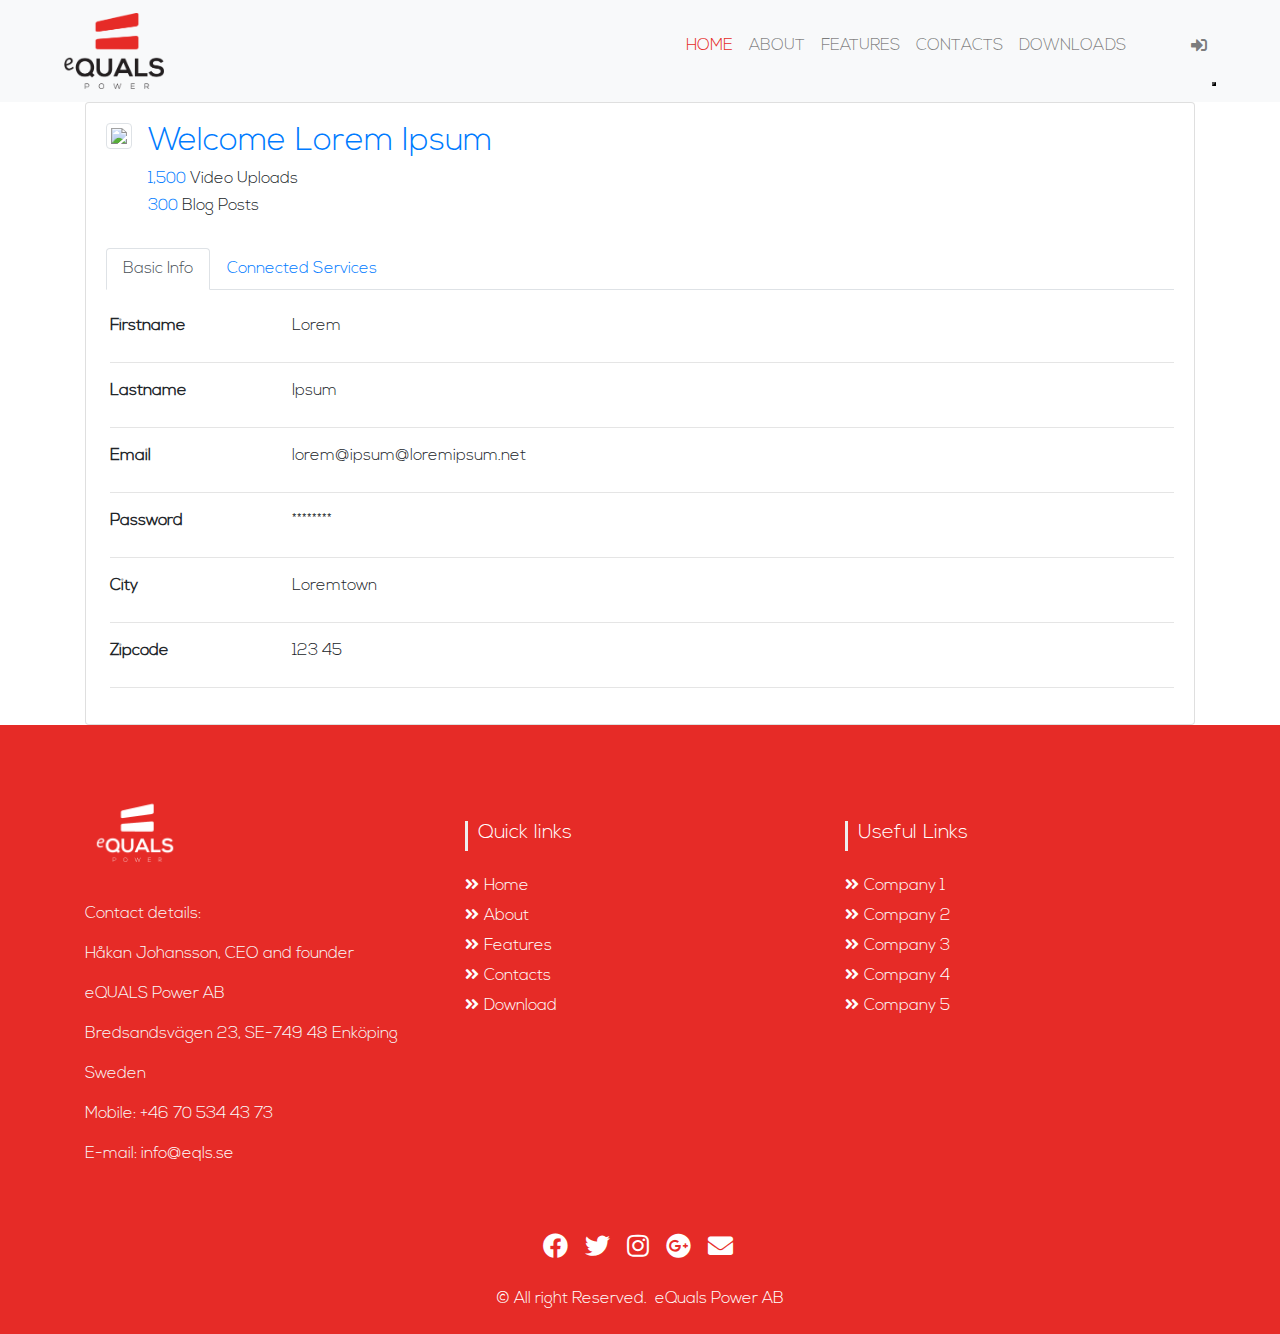
==== profile.html @ d8c85fa6 "1save" ====
<!--
<?php

  $result="";

  if(isset($_POST['submit'])){
    require 'phpmailer/PHPMailerAutoload.php';
    $mail = new PHPmailer;

    $mail->Host='smtp.gmail.com';
    $mail->Port=587;
    $mail->SMTPAuth=true;
    $mail->SMTPSecure='tls';
    $mail->Username='peterdaliandalledahlin@gmail.com';
    $mail->Password='*********'; // KOM IHÅG ATT SÄTTA RÄTT PASSWORD

    $mail->setFrom($_POST['email'],$_POST['name']);
    $mail->addAddress('peterdaliandalledahlin@gmail.com');
    $mail->addReplyTo($_POST['email'],$_POST['name']);

    $mail->isHTML(true);
    $mail->Subject='Form Submission: '.$_POST['subject0'];
    $mail->Body='<h1 align=center>Name:'.$_POST['name'].'<br>Email: '.$_POST['email'].'<br>Message: '.$_POST['msg'].'</h1>';

    if(!$mail->send()){
      $result="Something went wrong. Please try again.";
    }
    else{
      $result="Thanks ".$_POST['name']." for contacting us. We'll get back to you soon!";
    }
  }

?>
-->

<!DOCTYPE html>
<html lang="en">
<head>
    <meta charset="UTF-8">
    <meta name="viewport" content="width=device-width, initial-scale=1.0">
    <meta http-equiv="X-UA-Compatible" content="ie=edge">
    <title>Equals Power | Power to success</title>
    <link rel="apple-touch-icon" sizes="57x57" href="favicons/apple-icon-57x57.png">
    <link rel="apple-touch-icon" sizes="60x60" href="favicons/apple-icon-60x60.png">
    <link rel="apple-touch-icon" sizes="72x72" href="favicons/apple-icon-72x72.png">
    <link rel="apple-touch-icon" sizes="76x76" href="favicons/apple-icon-76x76.png">
    <link rel="apple-touch-icon" sizes="114x114" href="favicons/apple-icon-114x114.png">
    <link rel="apple-touch-icon" sizes="120x120" href="favicons/apple-icon-120x120.png">
    <link rel="apple-touch-icon" sizes="144x144" href="favicons/apple-icon-144x144.png">
    <link rel="apple-touch-icon" sizes="152x152" href="favicons/apple-icon-152x152.png">
    <link rel="apple-touch-icon" sizes="180x180" href="favicons/apple-icon-180x180.png">
    <link rel="icon" type="image/png" sizes="192x192"  href="favicons/android-icon-192x192.png">
    <link rel="icon" type="image/png" sizes="32x32" href="favicons/favicon-32x32.png">
    <link rel="icon" type="image/png" sizes="96x96" href="favicons/favicon-96x96.png">
    <link rel="icon" type="image/png" sizes="16x16" href="favicons/favicon-16x16.png">
    <link rel="manifest" href="favicons/manifest.json">
    <meta name="msapplication-TileColor" content="#ffffff">
    <meta name="msapplication-TileImage" content="/ms-icon-144x144.png">
    <meta name="theme-color" content="#ffffff">
    <script src="https://kit.fontawesome.com/1416ee6cd5.js"></script>
    <link rel="stylesheet" href="https://stackpath.bootstrapcdn.com/bootstrap/4.3.1/css/bootstrap.min.css" integrity="sha384-ggOyR0iXCbMQv3Xipma34MD+dH/1fQ784/j6cY/iJTQUOhcWr7x9JvoRxT2MZw1T" crossorigin="anonymous">    <link rel="stylesheet" href="https://use.fontawesome.com/releases/v5.5.0/css/all.css">
    <link rel="stylesheet" href="css/custom.css">
    <script src="js/preload.js"></script>
</head>
<body>
  <button onclick="topFunction()" id="back_to_top_btn" title="Go to top"><i class="fas fa-arrow-up"></i></button>
<nav class="navbar sticky-top navbar-expand-md bg-light navbar-light justify-content-between" id="navBar">
    <a class="navbar-brand" href="index.html"><img class="logotype" src="images/equals_logo_tilted_e.png" alt=""></a>
    <!-- <button class="btn btn-success ml-auto">Always Show</button> -->
    <button class="navbar-toggler" type="button" data-toggle="collapse" data-target="#navbar_equalspower">
        <span class="navbar-toggler-icon"></span>
    </button>
      <div class="collapse navbar-collapse flex-grow-0" id="navbar_equalspower">
        <ul class="navbar-nav text-right text-uppercase pt-3">
            <li class="nav-item active">
              <a class="nav-link" href="index.html">home</a>
            </li>
            <li class="nav-item">
              <a class="nav-link" href="#about_scroll">about</a>
            </li>
            <li class="nav-item">
                <a class="nav-link" href="#">features</a>
            </li>
            <li class="nav-item">
              <a class="nav-link" href="#contact_scroll">contacts</a>
            </li>
            <li class="nav-item">
              <a class="nav-link" href="#">downloads</a>
            </li>
            <li class="nav-item ml-5">
              <button class="nav-link btn btn-link" href="#" data-toggle="modal" data-target="#LogInModal"><i class="fas fa-sign-in-alt"></i><button>
          </li>
          </ul>
      </div>
  </div>
</nav>

<section id="profile">
    <div class="container">
        <div class="row">
            <div class="col-12">
                <div class="card">
                    <div class="card-body">
                        <div class="card-title mb-4">
                            <div class="d-flex justify-content-start">
                                <div class="image-container">
                                    <img src="http://placehold.it/150x150" id="imgProfile" class="img-thumbnail" />
                                    <div class="middle">
                                        <input type="button" class="btn btn-secondary" id="btnChangePicture" value="Change" />
                                        <input type="file" style="display: none;" id="profilePicture" name="file" />
                                    </div>
                                </div>
                                <div class="userData ml-3">
                                    <h2 class="d-block display-5"><a href="javascript:void(0);">Welcome Lorem Ipsum</a></h2>
                                    <h6 class="d-block"><a href="javascript:void(0)">1,500</a> Video Uploads</h6>
                                    <h6 class="d-block"><a href="javascript:void(0)">300</a> Blog Posts</h6>
                                </div>
                                <div class="ml-auto">
                                    <input type="button" class="btn btn-primary d-none" id="btnDiscard" value="Discard Changes" />
                                </div>
                            </div>
                        </div>

                        <div class="row">
                            <div class="col-12">
                                <ul class="nav nav-tabs mb-4" id="myTab" role="tablist">
                                    <li class="nav-item">
                                        <a class="nav-link active" id="basicInfo-tab" data-toggle="tab" href="#basicInfo" role="tab" aria-controls="basicInfo" aria-selected="true">Basic Info</a>
                                    </li>
                                    <li class="nav-item">
                                        <a class="nav-link" id="connectedServices-tab" data-toggle="tab" href="#connectedServices" role="tab" aria-controls="connectedServices" aria-selected="false">Connected Services</a>
                                    </li>
                                </ul>
                                <div class="tab-content ml-1" id="myTabContent">
                                    <div class="tab-pane fade show active" id="basicInfo" role="tabpanel" aria-labelledby="basicInfo-tab">
                                        

                                        <div class="row">
                                            <div class="col-sm-3 col-md-2 col-5">
                                                <label style="font-weight:bold;">Firstname</label>
                                            </div>
                                            <div class="col-md-8 col-6">
                                                Lorem
                                            </div>
                                        </div>
                                        <hr />

                                        <div class="row">
                                            <div class="col-sm-3 col-md-2 col-5">
                                                <label style="font-weight:bold;">Lastname</label>
                                            </div>
                                            <div class="col-md-8 col-6">
                                                Ipsum
                                            </div>
                                        </div>
                                        <hr />
                                        <div class="row">
                                            <div class="col-sm-3 col-md-2 col-5">
                                                <label style="font-weight:bold;">Email</label>
                                            </div>
                                            <div class="col-md-8 col-6">
                                                lorem@ipsum@loremipsum.net
                                            </div>
                                        </div>
                                        <hr />
                                        <div class="row">
                                            <div class="col-sm-3 col-md-2 col-5">
                                                <label style="font-weight:bold;">Password</label>
                                            </div>
                                            <div class="col-md-8 col-6">
                                                ********
                                            </div>
                                        </div>
                                            <hr />
                                        
                                        <div class="row">
                                            <div class="col-sm-3 col-md-2 col-5">
                                                <label style="font-weight:bold;">City</label>
                                            </div>
                                            <div class="col-md-8 col-6">
                                                Loremtown
                                            </div>
                                        </div>
                                        <hr />
                                        <div class="row">
                                            <div class="col-sm-3 col-md-2 col-5">
                                                <label style="font-weight:bold;">Zipcode</label>
                                            </div>
                                            <div class="col-md-8 col-6">
                                                123 45
                                            </div>
                                        </div>
                                        <hr />

                                    </div>
                                    <div class="tab-pane fade" id="connectedServices" role="tabpanel" aria-labelledby="ConnectedServices-tab">
                                        Facebook, Google, Twitter Account that are connected to this account
                                    </div>
                                </div>
                            </div>
                        </div>


                    </div>

                </div>
            </div>
        </div>
    </div>
</section>

  <section id="footer" class="text-light">
      <div class="container pt-5">
        <div class="row text-center text-xs-center text-sm-left text-md-left">
          <div class="col-xs-12 col-sm-4 col-md-4">
              <a href="#"><img class="logotype" src="images/logo_dark_background.png" alt=""></a>
              <p>Contact details:</p>
              <p>Håkan Johansson, CEO and founder</p>
              <p>eQUALS Power AB</p>
              <p>Bredsandsvägen 23, SE-749 48 Enköping</p>
              <p>Sweden</p>
              <p>Mobile: +46 70 534 43 73</p>
              <p>E-mail: <a href="mailto:hakan.johansson@equalspower.se">info@eqls.se</a></p>
            <!-- <ul class="list-unstyled quick-links">
              <li><a href="javascript:void();"><i class="fa fa-angle-double-right"></i>Home</a></li>
              <li><a href="javascript:void();"><i class="fa fa-angle-double-right"></i>About</a></li>
              <li><a href="javascript:void();"><i class="fa fa-angle-double-right"></i>FAQ</a></li>
              <li><a href="javascript:void();"><i class="fa fa-angle-double-right"></i>Get Started</a></li>
              <li><a href="javascript:void();"><i class="fa fa-angle-double-right"></i>Videos</a></li>
            </ul> -->
          </div>
          <div class="col-xs-12 col-sm-4 col-md-4">
            <h5 class="mt-5">Quick links</h5>
            <ul class="list-unstyled quick-links">
              <li><a href="#navBar"><i class="fa fa-angle-double-right"></i>Home</a></li>
              <li><a href="#about"><i class="fa fa-angle-double-right"></i>About</a></li>
              <li><a href="#"><i class="fa fa-angle-double-right"></i>Features</a></li>
              <li><a href="#contact"><i class="fa fa-angle-double-right"></i>Contacts</a></li>
              <li><a href="#"><i class="fa fa-angle-double-right"></i>Download</a></li>
            </ul>
          </div>
          <div class="col-xs-12 col-sm-4 col-md-4">
            <h5 class="mt-5">Useful Links</h5>
            <ul class="list-unstyled quick-links">
              <li><a href="#" title=""><i class="fa fa-angle-double-right"></i>Company 1</a></li>
              <li><a href="#" title=""><i class="fa fa-angle-double-right"></i>Company 2</a></li>
              <li><a href="#" title=""><i class="fa fa-angle-double-right"></i>Company 3</a></li>
              <li><a href="#" title=""><i class="fa fa-angle-double-right"></i>Company 4</a></li>
              <li><a href="#" title=""><i class="fa fa-angle-double-right"></i>Company 5</a></li>
            </ul>
          </div>
        </div>
        <div class="row">
          <div class="col-xs-12 col-sm-12 col-md-12 mt-2 mt-sm-5">
            <ul class="list-unstyled list-inline social text-center">
              <li class="list-inline-item"><a href="#"><i class="fab fa-facebook"></i></a></li>
              <li class="list-inline-item"><a href="#"><i class="fab fa-twitter"></i></a></li>
              <li class="list-inline-item"><a href="#"><i class="fab fa-instagram"></i></a></li>
              <li class="list-inline-item"><a href="#"><i class="fab fa-google-plus"></i></a></li>
              <li class="list-inline-item"><a href="#" target="_blank"><i class="fa fa-envelope"></i></a></li>      
            </ul>
          </div>
          </hr>
        </div>	
        <div class="row pb-3">
          <div class="col-xs-12 col-sm-12 col-md-12 mt-2 mt-sm-2 text-center text-white">
            <p class="h6">&copy All right Reserved.<a class="text-green ml-2" href="https://www.equalspower.se" target="_blank">eQuals Power AB</a></p>
          </div>
          </hr>
        </div>	
      </div>
    </section>

<script src="https://cdn.jsdelivr.net/npm/animejs@3.1.0/lib/anime.min.js"></script>
<script src="https://code.jquery.com/jquery-3.3.1.slim.min.js"></script>
<script src="https://cdnjs.cloudflare.com/ajax/libs/popper.js/1.14.7/umd/popper.min.js"></script>
<script src="https://stackpath.bootstrapcdn.com/bootstrap/4.3.1/js/bootstrap.min.js"></script>
<script src="js/script.js"></script>

<script>
  // Example starter JavaScript for disabling form submissions if there are invalid fields
  // (function() {
  //   'use strict';
  //   window.addEventListener('load', function() {
  //     // Fetch all the forms we want to apply custom Bootstrap validation styles to
  //     var forms = document.getElementsByClassName('needs-validation');
  //     // Loop over them and prevent submission
  //     var validation = Array.prototype.filter.call(forms, function(form) {
  //       form.addEventListener('submit', function(event) {
  //         if (form.checkValidity() === false) {
  //           event.preventDefault();
  //           event.stopPropagation();
  //         }
  //         form.classList.add('was-validated');
  //       }, false);
  //     });
  //   }, false);
  // })();
  </script>

</body>
</html>
---- css/custom.css ----
/*--- START FONT IMPORTS ---*/
@import url("https://fonts.googleapis.com/css?family=Work+Sans");
@import url("https://fonts.googleapis.com/css?family=Montserrat");
@font-face {
  font-family: "Myriad Arabic Italic";
  src: url("../fonts/myriadarabicitalic.woff") format("woff");
}

@font-face {
  font-family: "Nexa Bold";
  src: url("../fonts/nexabold.woff") format("woff");
}

@font-face {
  font-family: "Nexa Light";
  src: url("../fonts/nexalight.woff") format("woff");
}

/*--- END FONT IMPORTS ---*/
/*--- START COLOR VARIABLES ---*/
:root {
  /*--background: rgba(85,214,170,.85);*/
  /*--background: rgba(128,128,128,.85)*/
  --background: rgba(255,255,255,.85);
  --text: #666666;
  /*--background: #f5f5f5;*/
  --abbred: #e62b27;
  /*--- END COLOR VARIABLES ---*/
}

/*--- START GLOBAL ---*/
* {
  margin: 0;
  padding: 0;
}

*, *::before, *::after {
  -webkit-box-sizing: border-box;
          box-sizing: border-box;
}

img {
  width: 100%;
  height: auto;
}

html {
  scroll-behavior: smooth;
}

body {
  overflow-x: hidden;
  font-family: 'Nexa Light';
}

.nav_shadow {
  -webkit-box-shadow: 0 8px 6px -6px #000;
  box-shadow: 0 8px 6px -6px #000;
}

#divider {
  background: #e62b27;
  color: #e62b27;
}

/*--- END GLOBAL ---*/
/*--- START HEADER ---*/
nav .active a {
  color: var(--abbred) !important;
}

nav .navbar-brand {
  margin-left: 3rem;
}

nav .navbar-nav {
  margin-right: 3rem;
}

nav .logotype {
  width: 100px;
}

nav .nav-item a {
  opacity: 1;
  position: relative;
}

nav .nav-item a::before {
  content: '';
  display: block;
  height: 8px;
  background: var(--abbred);
  position: absolute;
  bottom: 0;
  /*top: -.3em;*/
  left: 0;
  right: 0;
  transform: scale(0, 1);
  transform-origin: left;
  -ms-transform: scale(0, 1);
  -ms-transform-origin: left;
  -webkit-transform: scale(0, 1);
  -webkit-transform-origin: left;
  /*transform-origin: right;*/
  -webkit-transition: -webkit-transform ease-in-out 250ms;
  transition: -webkit-transform ease-in-out 250ms;
  transition: transform ease-in-out 250ms;
  transition: transform ease-in-out 250ms, -webkit-transform ease-in-out 250ms;
  -ms-transition: transform ease-in-out 250ms;
  -webkit-transition: transform ease-in-out 250ms;
  border-radius: 4px;
}

nav .nav-item a:hover::before {
  transform: scale(1, 1);
  -ms-transform: scale(1, 1);
  -webkit-transform: scale(1, 1);
}

nav .nav-item a::after {
  content: '';
  display: block;
  height: 8px;
  background: var(--abbred);
  position: absolute;
  /*bottom: -.3em;*/
  top: 0;
  left: 0;
  right: 0;
  transform: scale(0, 1);
  transform-origin: left;
  -ms-transform: scale(0, 1);
  -ms-transform-origin: left;
  -webkit-transform: scale(0, 1);
  -webkit-transform-origin: left;
  /*transform-origin: right;*/
  -webkit-transition: -webkit-transform ease-in-out 250ms;
  transition: -webkit-transform ease-in-out 250ms;
  transition: transform ease-in-out 250ms;
  transition: transform ease-in-out 250ms, -webkit-transform ease-in-out 250ms;
  -ms-transition: transform ease-in-out 250ms;
  -webkit-transition: transform ease-in-out 250ms;
  border-radius: 4px;
}

nav .nav-item a:hover::after {
  transform: scale(1, 1);
  -ms-transform: scale(1, 1);
  -webkit-transform: scale(1, 1);
}

/*--- END HEADER ---*/
/*--- START MODAL ---*/
#login_btn, #register_btn {
  border: none;
  background: var(--abbred);
}

/*--- END MODAL ---*/
/*--- START JUMBOTRON ---*/
#jumbotron {
  padding: 0;
}

#jumbotron .jumbotron {
  margin: 0;
  height: 100vh;
  background: url(../images/background.jpg);
  background-repeat: no-repeat;
  background-size: cover;
  /*--- BLACK AND WHITE FILTER ---*/
  /* -moz-filter: url("data:image/svg+xml;utf8,<svg xmlns=\'http://www.w3.org/2000/svg\'><filter id=\'grayscale\'><feColorMatrix type=\'matrix\' values=\'0.3333 0.3333 0.3333 0 0 0.3333 0.3333 0.3333 0 0 0.3333 0.3333 0.3333 0 0 0 0 0 1 0\'/></filter></svg>#grayscale");
            -o-filter: url("data:image/svg+xml;utf8,<svg xmlns=\'http://www.w3.org/2000/svg\'><filter id=\'grayscale\'><feColorMatrix type=\'matrix\' values=\'0.3333 0.3333 0.3333 0 0 0.3333 0.3333 0.3333 0 0 0.3333 0.3333 0.3333 0 0 0 0 0 1 0\'/></filter></svg>#grayscale");
            -webkit-filter: grayscale(100%);
            filter: gray;
            filter: url("data:image/svg+xml;utf8,<svg xmlns=\'http://www.w3.org/2000/svg\'><filter id=\'grayscale\'><feColorMatrix type=\'matrix\' values=\'0.3333 0.3333 0.3333 0 0 0.3333 0.3333 0.3333 0 0 0.3333 0.3333 0.3333 0 0 0 0 0 1 0\'/></filter></svg>#grayscale"); */
  /*--- BLACK AND WHITE FILTER ---*/
}

#jumbotron .jumbotron .mt-6 {
  margin-top: 10rem;
}

#jumbotron .jumbotron .quals {
  font-family: 'Nexa Bold', sans-serif;
}

#jumbotron .jumbotron .power {
  font-family: 'Nexa Light', sans-serif;
  letter-spacing: 2rem;
  vertical-align: center;
  font-size: 2rem;
}

#jumbotron .jumbotron .rotate {
  font-family: 'Myriad Arabic Italic', sans-serif;
  color: var(--abbred);
  font-weight: 100;
  display: inline-block;
  -webkit-animation-name: spin;
  -webkit-animation-duration: 4000ms;
  -webkit-animation-iteration-count: 1;
  -webkit-animation-timing-function: linear;
  -webkit-animation-fill-mode: forwards;
  -moz-animation-name: spin;
  -moz-animation-duration: 4000ms;
  -moz-animation-iteration-count: 1;
  -moz-animation-timing-function: linear;
  -moz-animation-fill-mode: forwards;
  -ms-animation-name: spin;
  -ms-animation-duration: 4000ms;
  -ms-animation-iteration-count: 1;
  -ms-animation-timing-function: linear;
  -ms-animation-fill-mode: forwards;
  animation-name: spin;
  animation-duration: 4000ms;
  animation-iteration-count: 1;
  animation-timing-function: linear;
  animation-fill-mode: forwards;
  -webkit-transform: translateY(20px);
          transform: translateY(20px);
  /* vertical-align: top; */
  position: relative;
  top: -30px;
  left: -5px;
  /*animation: fadein 3s;
                -moz-animation: fadein 3s;
                -webkit-animation: fadein 3s;
                -o-animation: fadein 3s; */
}

@-webkit-keyframes spin {
  to {
    -webkit-transform: rotate(-20deg);
  }
}

@keyframes spin {
  to {
    -webkit-transform: rotate(-20deg);
            transform: rotate(-20deg);
  }
}

#jumbotron .jumbotron a {
  background: var(--addred);
  border: none;
}

#jumbotron .jumbotron a:hover {
  -webkit-filter: brightness(80%);
          filter: brightness(80%);
}

/*--- END JUMBOTRON ---*/
/*--- START SLOGAN SCROLL ---*/
#slogan_scroll {
  height: 70px;
}

/*--- END SLOGAN SCROLL ---*/
/*--- START ABOUT SCROLL ---*/
#about_scroll {
  height: 50px;
}

/*--- END ABOUT SCROLL ---*/
/*--- START CARDS ---*/
#cards {
  padding-top: 8rem;
  padding-bottom: 8rem;
  /* background: rgb(66,10,1);
        background: linear-gradient(177deg, rgba(66,10,1,1) 0%, rgba(23,6,0,1) 35%, rgba(10,4,4,1) 100%); */
}

#cards .profile-card {
  margin: 0 auto;
  margin-bottom: 10px;
  -webkit-box-shadow: 0 0 20px rgba(255, 255, 255, 0.2);
          box-shadow: 0 0 20px rgba(255, 255, 255, 0.2);
  width: 80%;
  max-width: 500px;
  display: -webkit-box;
  display: -ms-flexbox;
  display: flex;
  -webkit-box-orient: vertical;
  -webkit-box-direction: normal;
      -ms-flex-direction: column;
          flex-direction: column;
  background: #30110c;
  color: #fff;
  text-align: center;
  padding: 2em;
}

#cards .profile-image {
  width: 140px;
  border-radius: 50%;
  border: 3px solid white;
}

#cards .social-list {
  display: -webkit-box;
  display: -ms-flexbox;
  display: flex;
  -ms-flex-pack: distribute;
      justify-content: space-around;
  list-style: none;
  margin: 0;
  padding: 0;
  width: 150px;
  margin: 0 auto;
}

#cards .social-link {
  color: var(--abbred);
  opacity: 0.5;
  font-size: 1.2rem;
}

#cards .social-link:hover, #cards .social-link:focus {
  opacity: 1;
}

#cards .profile-name {
  font-family: "Nexa Bold";
  font-size: 2rem;
  line-height: 1.1;
  letter-spacing: 1px;
}

#cards .profile-name::after {
  content: "";
  display: block;
  height: 3px;
  width: 2em;
  background: var(--abbred);
  margin: .5rem auto;
  opacity: .3;
}

#cards .profile-position {
  font-family: 'Nexa Light';
  text-transform: uppercase;
  font-size: .8rem;
  letter-spacing: 3px;
  margin: 0;
  opacity: .4;
}

#cards .profile-body {
  font-family: 'Nexa Light';
  font-size: .8rem;
  opacity: .4;
  margin-bottom: 0;
}

@media (min-width: 600px) {
  #cards .profile-card {
    -webkit-box-orient: horizontal;
    -webkit-box-direction: normal;
        -ms-flex-direction: row;
            flex-direction: row;
  }
  #cards .profile-main {
    text-align: left;
    margin-left: 2em;
  }
  #cards .profile-name::after {
    margin-left: 0;
  }
}

/*--- END CARDS ---*/
/*--- START ABOUT ---*/
#about {
  margin-top: 4rem;
}

#about .about_contact_box {
  background: #ccc;
  padding: 2rem 2rem;
  margin-top: 2rem;
  margin-bottom: 2rem;
}

#about .about_content p {
  color: var(--text);
  margin-top: 2rem;
  margin-left: 2rem;
}

/*--- END ABOUT ---*/
/*--- START BACK TO TOP BUTTON*/
#back_to_top_btn {
  display: none;
  position: fixed;
  bottom: 20px;
  right: 30px;
  z-index: 99;
  font-size: 2rem;
  border: none;
  outline: none;
  background-color: #e62b27;
  color: white;
  cursor: pointer;
  padding: 15px;
  border-radius: 4px;
}

#back_to_top_btn:hover {
  background-color: #555;
}

/*--- END BACK TO TOP BUTTON*/
/*--- START SECTION SLOGAN ---*/
#slogan {
  margin-top: 4rem;
}

/*--- END SECTION SLOGAN ---*/
/*--- START SECTION SLOGAN ---*/
#contact {
  margin-top: 4rem;
}

/*--- END SECTION SLOGAN ---*/
/*--- START MEDIA QUERIES ---*/
@media (max-width: 576px) {
  .fa-arrow-up {
    font-size: 1rem;
  }
  .card {
    margin-bottom: 1rem;
  }
  .jumbotron {
    height: 100vh;
    background: url(../images/bg_mobile.gif);
    background-repeat: no-repeat;
    background-size: cover;
  }
  #jumbotron .jumbotron .container h1 {
    font-size: 50px;
  }
  #power_text {
    font-size: 10px;
  }
  #rotate {
    display: none;
  }
}

@media (max-width: 768px) {
  .fa-arrow-up {
    font-size: 1rem;
  }
  .card {
    margin-bottom: 1rem;
  }
  .jumbotron {
    height: 100vh;
    background: url(../images/bg_mobile.gif);
    background-repeat: no-repeat;
    background-size: cover;
  }
  #jumbotron .jumbotron .container h1 {
    font-size: 50px;
  }
}

/*--- START CONTACT SCROLL ---*/
#contact_scroll {
  height: 120px;
}

/*--- END CONTACT SCROLL ---*/
/*--- START CONTACT SECTION ---*/
#contact h4 {
  margin-bottom: 2rem;
}

#contact .btn-primary {
  border: none;
  background: var(--abbred);
}

/*--- END CONTACT SECTION ---*/
/*--- START PROFILE ---*/
#profile .image-container {
  position: relative;
}

#profile .image {
  opacity: 1;
  display: block;
  width: 100%;
  height: auto;
  -webkit-transition: .5s ease;
  transition: .5s ease;
  -webkit-backface-visibility: hidden;
          backface-visibility: hidden;
}

#profile .middle {
  -webkit-transition: .5s ease;
  transition: .5s ease;
  opacity: 0;
  position: absolute;
  top: 50%;
  left: 50%;
  -webkit-transform: translate(-50%, -50%);
          transform: translate(-50%, -50%);
  -ms-transform: translate(-50%, -50%);
  text-align: center;
}

#profile .image-container:hover .image {
  opacity: 0.3;
}

#profile .image-container:hover .middle {
  opacity: 1;
}

/*--- END PROFILE ---*/
/*--- START FOOTER ---*/
#footer {
  background: var(--abbred) !important;
}

#footer .logotype {
  width: 100px;
}

#footer h5 {
  padding-left: 10px;
  border-left: 3px solid #eeeeee;
  padding-bottom: 6px;
  margin-bottom: 20px;
  color: #ffffff;
}

#footer a {
  color: #ffffff;
  text-decoration: none !important;
  background-color: transparent;
  -webkit-text-decoration-skip: objects;
}

#footer ul.social li {
  padding: 3px 0;
}

#footer ul.social li a i {
  margin-right: 5px;
  font-size: 25px;
  -webkit-transition: .5s all ease;
  transition: .5s all ease;
}

#footer ul.social li:hover a i {
  font-size: 30px;
  margin-top: -10px;
}

#footer ul.social li a, #footer ul.quick-links li a {
  color: #ffffff;
}

#footer ul.social li a:hover {
  color: #eeeeee;
}

#footer ul.quick-links li {
  padding: 3px 0;
  -webkit-transition: .5s all ease;
  transition: .5s all ease;
}

#footer ul.quick-links li:hover {
  padding: 3px 0;
  margin-left: 5px;
  font-weight: 700;
}

#footer ul.quick-links li a i {
  margin-right: 5px;
}

#footer ul.quick-links li:hover a i {
  font-weight: 700;
}

@media (max-width: 768px) {
  #footer #footer h5 {
    padding-left: 0;
    border-left: transparent;
    padding-bottom: 0px;
    margin-bottom: 10px;
  }
  #footer .nav-item a::before, #footer .nav-item a::after {
    display: none;
  }
}

/*--- END FOOTER ---*/
/*# sourceMappingURL=custom.css.map */
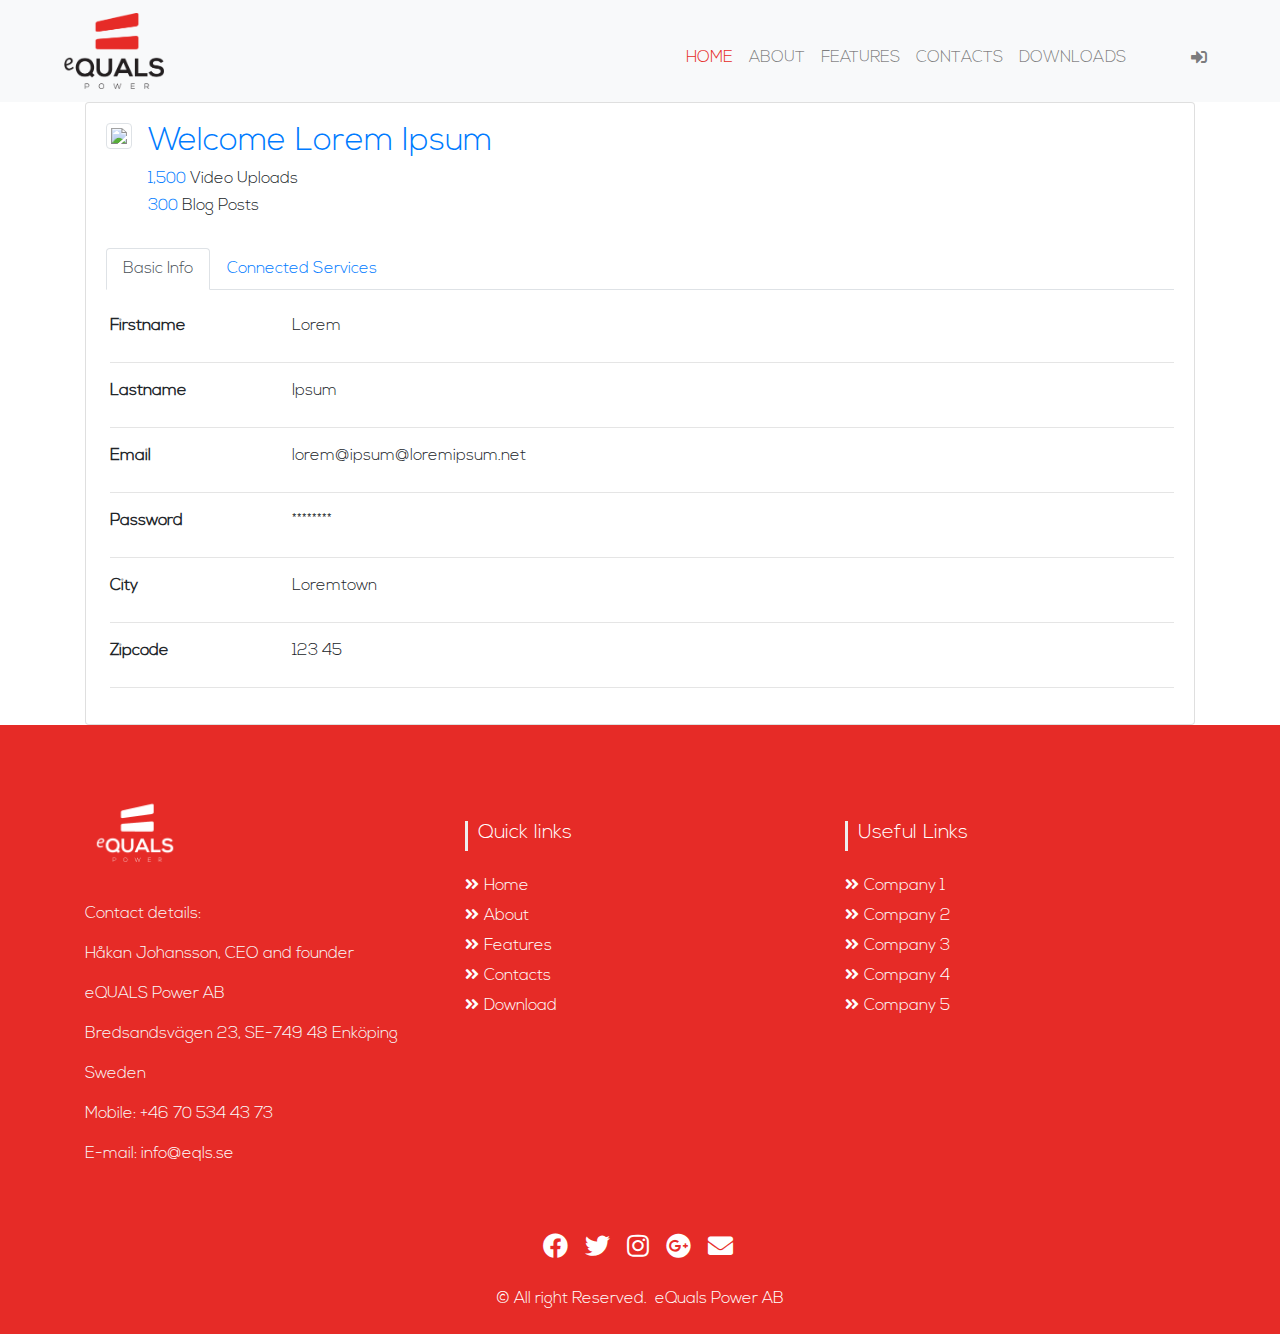
==== commit 154bf81f: "fixed header problem" ====
--- a/profile.html
+++ b/profile.html
@@ -88,7 +88,7 @@
               <a class="nav-link" href="#">downloads</a>
             </li>
             <li class="nav-item ml-5">
-              <button class="nav-link btn btn-link" href="#" data-toggle="modal" data-target="#LogInModal"><i class="fas fa-sign-in-alt"></i><button>
+              <button class="nav-link btn btn-link" href="#" data-toggle="modal" data-target="#LogInModal"><i class="fas fa-sign-in-alt"></i></button>
           </li>
           </ul>
       </div>
--- a/css/custom.css
+++ b/css/custom.css
@@ -155,6 +155,8 @@
 #login_btn, #register_btn {
   border: none;
   background: var(--abbred);
+  -webkit-filter: brightness(80%);
+          filter: brightness(80%);
 }
 
 /*--- END MODAL ---*/
@@ -244,7 +246,7 @@
 }
 
 #jumbotron .jumbotron a {
-  background: var(--addred);
+  background: var(--abbred);
   border: none;
 }
 
@@ -420,55 +422,12 @@
 }
 
 /*--- END SECTION SLOGAN ---*/
-/*--- START SECTION SLOGAN ---*/
+/*--- START SECTION CONTACT ---*/
 #contact {
   margin-top: 4rem;
 }
 
-/*--- END SECTION SLOGAN ---*/
-/*--- START MEDIA QUERIES ---*/
-@media (max-width: 576px) {
-  .fa-arrow-up {
-    font-size: 1rem;
-  }
-  .card {
-    margin-bottom: 1rem;
-  }
-  .jumbotron {
-    height: 100vh;
-    background: url(../images/bg_mobile.gif);
-    background-repeat: no-repeat;
-    background-size: cover;
-  }
-  #jumbotron .jumbotron .container h1 {
-    font-size: 50px;
-  }
-  #power_text {
-    font-size: 10px;
-  }
-  #rotate {
-    display: none;
-  }
-}
-
-@media (max-width: 768px) {
-  .fa-arrow-up {
-    font-size: 1rem;
-  }
-  .card {
-    margin-bottom: 1rem;
-  }
-  .jumbotron {
-    height: 100vh;
-    background: url(../images/bg_mobile.gif);
-    background-repeat: no-repeat;
-    background-size: cover;
-  }
-  #jumbotron .jumbotron .container h1 {
-    font-size: 50px;
-  }
-}
-
+/*--- END SECTION CONTACT ---*/
 /*--- START CONTACT SCROLL ---*/
 #contact_scroll {
   height: 120px;
@@ -524,7 +483,7 @@
 }
 
 /*--- END PROFILE ---*/
-/*--- START FOOTER ---*/
+/*--- START FOOTER SECTION ---*/
 #footer {
   background: var(--abbred) !important;
 }
@@ -604,5 +563,41 @@
   }
 }
 
-/*--- END FOOTER ---*/
+/*--- END FOOTER SECTION ---*/
+/*--- START MEDIA QUERIES ---*/
+@media (max-width: 576px) {
+  .fa-arrow-up {
+    font-size: 1rem;
+  }
+  #jumbotron .jumbotron .container h1 {
+    font-size: 50px;
+  }
+  #jumbotron .jumbotron h1 span {
+    display: inline-block;
+  }
+  .btn-responsive {
+    padding: 4px 4px;
+    font-size: 80%;
+    line-height: 1;
+  }
+}
+
+@media (max-width: 768px) {
+  .fa-arrow-up {
+    font-size: 1rem;
+  }
+  #jumbotron .jumbotron .container h1 {
+    font-size: 50px;
+  }
+  #jumbotron .jumbotron h1 span {
+    display: inline-block;
+  }
+  .btn-responsive {
+    padding: 4px 9px;
+    font-size: 90%;
+    line-height: 1.2;
+  }
+}
+
+/*--- END MEDIA QUERIES ---*/
 /*# sourceMappingURL=custom.css.map */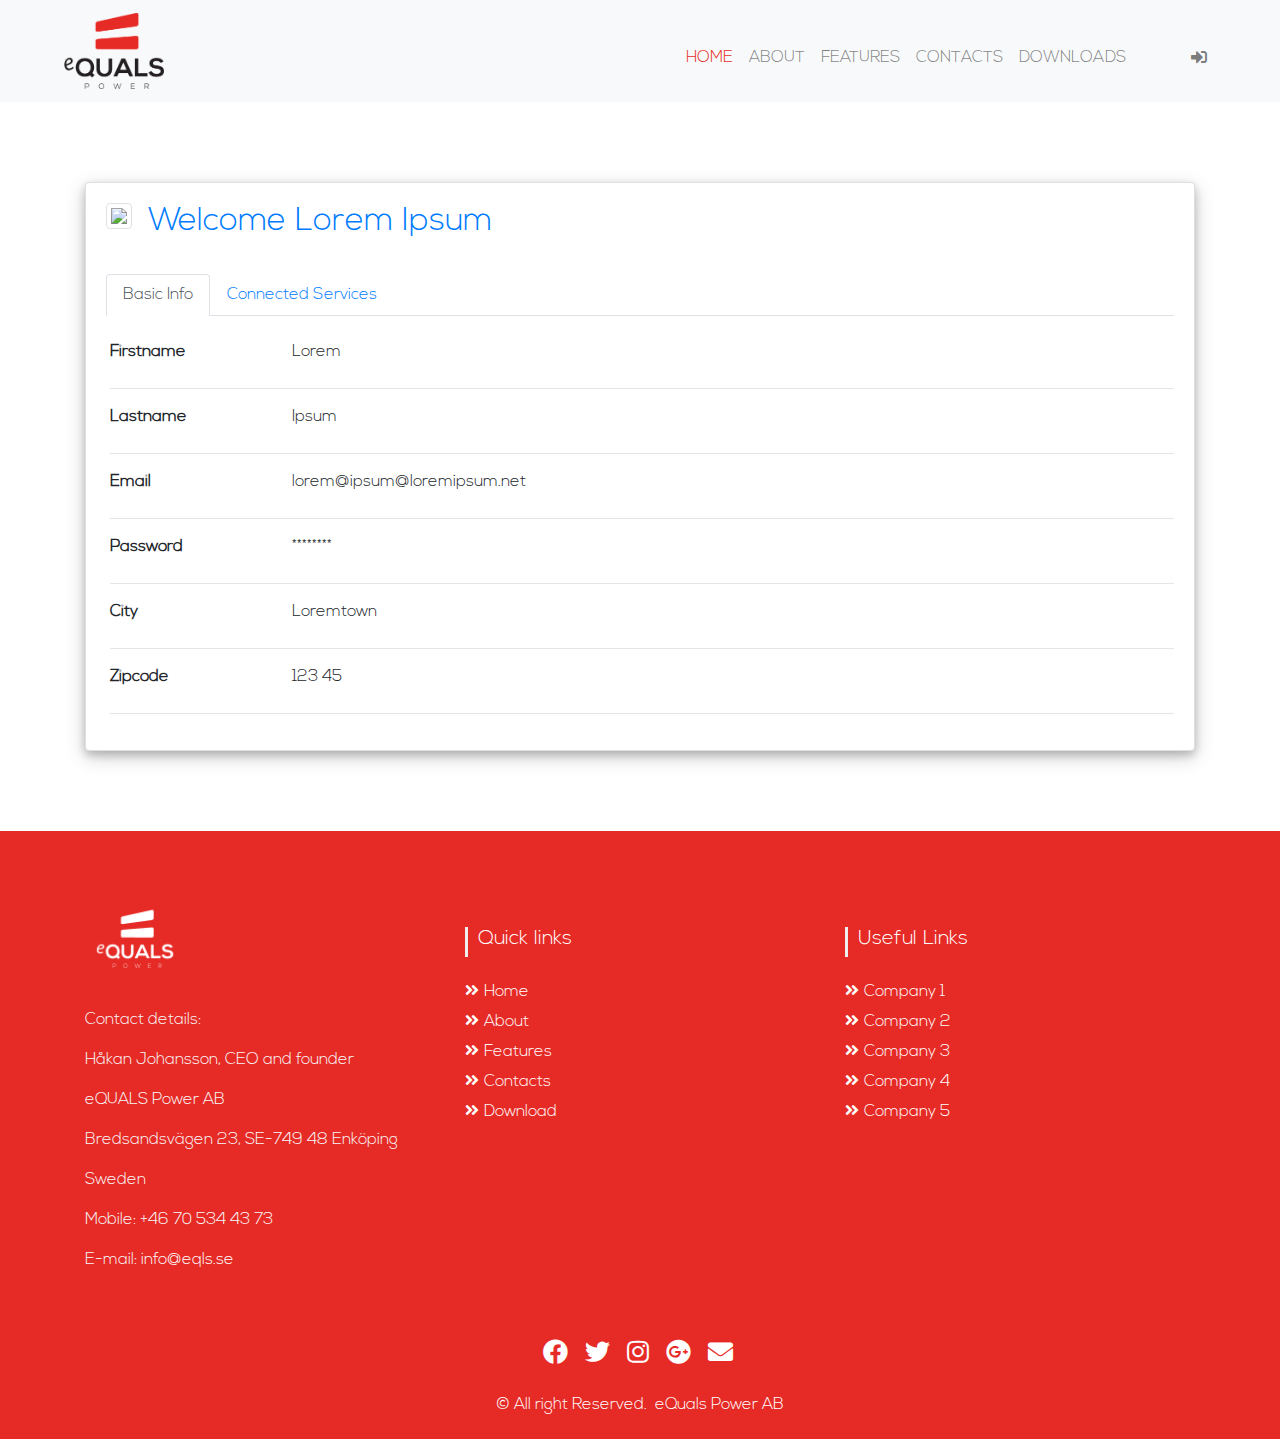
==== commit e3ff3cbe: "styled profile" ====
--- a/profile.html
+++ b/profile.html
@@ -112,8 +112,8 @@
                                 </div>
                                 <div class="userData ml-3">
                                     <h2 class="d-block display-5"><a href="javascript:void(0);">Welcome Lorem Ipsum</a></h2>
-                                    <h6 class="d-block"><a href="javascript:void(0)">1,500</a> Video Uploads</h6>
-                                    <h6 class="d-block"><a href="javascript:void(0)">300</a> Blog Posts</h6>
+                                    <!-- <h6 class="d-block"><a href="javascript:void(0)">1,500</a> Video Uploads</h6>
+                                    <h6 class="d-block"><a href="javascript:void(0)">300</a> Blog Posts</h6> -->
                                 </div>
                                 <div class="ml-auto">
                                     <input type="button" class="btn btn-primary d-none" id="btnDiscard" value="Discard Changes" />
--- a/css/custom.css
+++ b/css/custom.css
@@ -446,8 +446,17 @@
 
 /*--- END CONTACT SECTION ---*/
 /*--- START PROFILE ---*/
+#profile {
+  padding: 5rem 0;
+}
+
 #profile .image-container {
   position: relative;
+}
+
+#profile .card {
+  -webkit-box-shadow: 0 4px 8px 0 rgba(0, 0, 0, 0.2), 0 6px 20px 0 rgba(0, 0, 0, 0.19);
+          box-shadow: 0 4px 8px 0 rgba(0, 0, 0, 0.2), 0 6px 20px 0 rgba(0, 0, 0, 0.19);
 }
 
 #profile .image {
